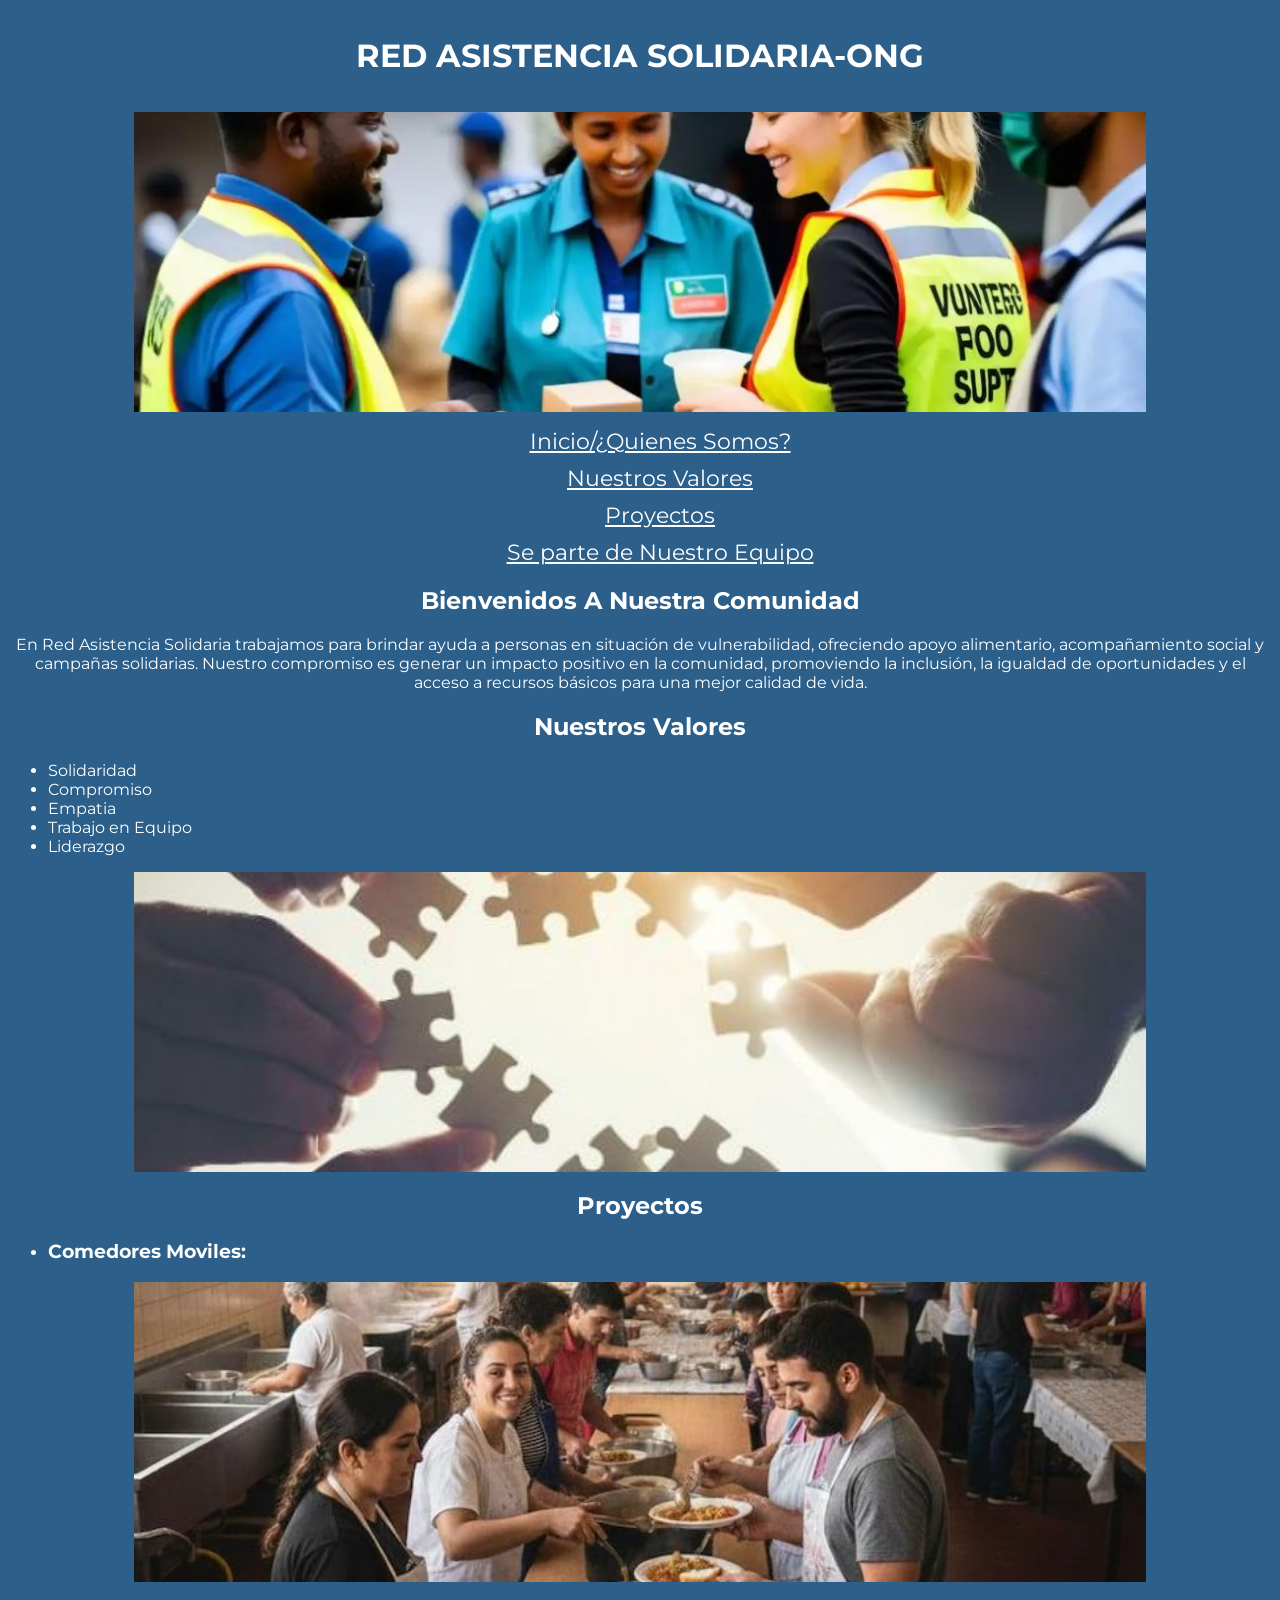
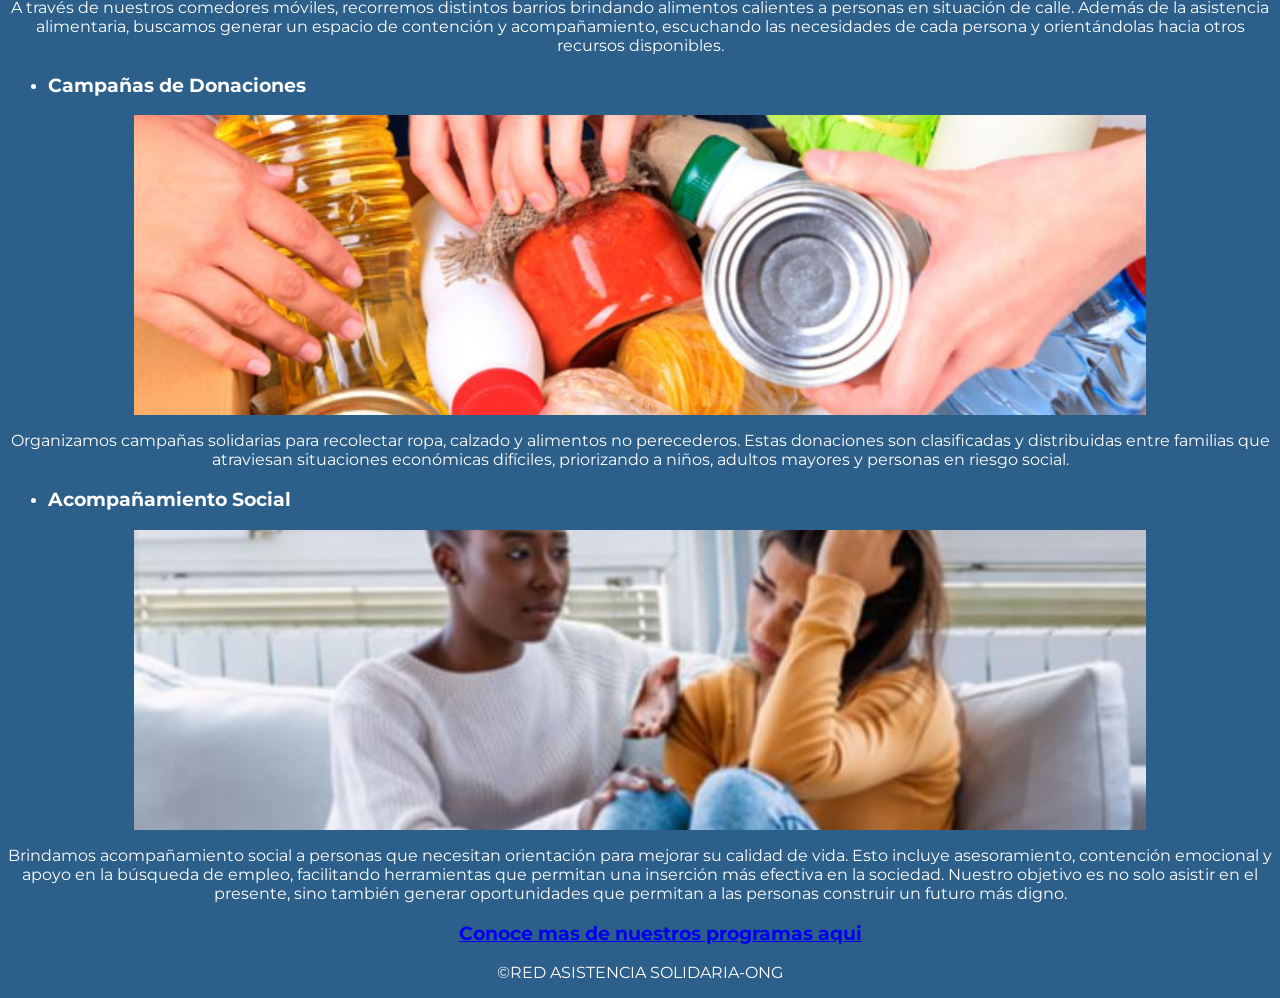
==== .html/index.html @ a5f6e466 "edit.css" ====
<!DOCTYPE html>
<html lang='en'>

<head>
    <meta charset='utf-8'>
    <meta name='viewport' content='width=device-width, initial-scale=1'>
    <title>ONG+</title>
    <link rel="stylesheet" href="../css/styles.css">
    <link rel="preconnect" href="https://fonts.googleapis.com">
<link rel="preconnect" href="https://fonts.gstatic.com" crossorigin>
<link href="https://fonts.googleapis.com/css2?family=Montserrat:ital,wght@0,100..900;1,100..900&display=swap" rel="stylesheet">
</head>

<body>
    <header>
    <h1>RED ASISTENCIA SOLIDARIA-ONG</h1>
        <img src="../imagenes/personas.jpg" alt="personas ayudando">
        <nav>
            <ul>
                <li><a href="#Inicio¿Quienes Somos?">Inicio/¿Quienes Somos?</a></li>
                <li><a href="#Nuestros Valores">Nuestros Valores</a></li>
                <li><a href="#Proyectos">Proyectos</a></li>
                <li><a href="Nosotros.html">Se parte de Nuestro Equipo</a></li>
            </ul>   
        </nav>
    </header>

<main>
    <section id="Inicio¿Quienes Somos?">
    <h2>Bienvenidos A Nuestra Comunidad</h2>
        <p>
            En Red Asistencia Solidaria trabajamos para brindar ayuda a personas en situación de vulnerabilidad, 
            ofreciendo apoyo alimentario, acompañamiento social y campañas solidarias. 
            Nuestro compromiso es generar un impacto positivo en la comunidad, promoviendo la inclusión,
            la igualdad de oportunidades y el acceso a recursos básicos para una mejor calidad de vida.
        </p>
    </section>

    <section id="Nuestros Valores">
    <h2>Nuestros Valores</h2>
        <ul>
            <li>Solidaridad</li>
            <li>Compromiso</li>
            <li>Empatia</li>
            <li>Trabajo en Equipo</li>
            <li>Liderazgo</li>
        </ul>
        <img src="../imagenes/imagen de valores.png" alt="valores de la ONG">
    </section>

    <section id="Proyectos">
        <h2>Proyectos</h2>
        <ul>
            <li>
                <h3>Comedores Moviles:</h3>
            </li>
        </ul>
            <img src="../imagenes/comedores.jpg" alt="comedores de la ONG">
                <p>
                    A través de nuestros comedores móviles, recorremos distintos barrios brindando alimentos
                    calientes a personas en situación de calle. Además de la asistencia alimentaria, buscamos generar
                    un espacio de contención y acompañamiento, escuchando las necesidades de cada persona y
                    orientándolas hacia otros recursos disponibles.
                </p>
        <ul>
            <li>
                <h3>Campañas de Donaciones</h3>
            </li>
        </ul>
            <img src="../imagenes/campañas de donaciones.jpg" alt="donaciones a la ONG">
                <p>
                    Organizamos campañas solidarias para recolectar ropa, calzado y alimentos no perecederos.
                    Estas donaciones son clasificadas y distribuidas entre familias que atraviesan situaciones
                    económicas difíciles, priorizando a niños, adultos mayores y personas en riesgo social.
                    
                </p>
        <ul>
            <li>
                <h3>Acompañamiento Social</h3>
            </li>
        </ul>
            <img src="../imagenes/acompañamiento social.jpg" alt="acompañamientos sociales de la ONG">
                <p>
                    Brindamos acompañamiento social a personas que necesitan orientación para mejorar su calidad
                    de vida. Esto incluye asesoramiento, contención emocional y apoyo en la búsqueda de empleo,
                    facilitando herramientas que permitan una inserción más efectiva en la sociedad.
                    Nuestro objetivo es no solo asistir en el presente, sino también generar oportunidades
                    que permitan a las personas construir un futuro más digno.
                </p>

            <h3>
                <ul>
                    <li><a href="Programas.html">Conoce mas de nuestros programas aqui</a></li>
                </ul>
            </h3>
    </section>

<footer>
    <p>&copy;RED ASISTENCIA SOLIDARIA-ONG</p>
</footer>


    
    



</main>
</body>
</html>
---- css/styles.css ----
body{
    background-color: #2C5F8A;
    font-family: montserrat;
}
h1{
    background-color: #2C5F8A;
    color: white;
    text-align: center;
    padding: 15px;
}

img{
    width: 80%;
    height: 300px;
    object-fit: cover;

    display: block;
    margin: auto;
}

nav{
    text-align: center;  
    list-style: none;

}
nav  :hover{
    color: #FFD700;
}


nav li{
    margin: 10px;  
    list-style: none;
}

nav a{
    color: white;
    font-size: 22px;
}

main h2 {
    text-align: center;
    color: white;
}

p{
    text-align: center;
    color: white;  
}

section ul {
    color: white;
} 

h3{
    color: white;
}

section h3 ul{
text-align: center;
color:white;
list-style: none;
}

section h3 ul :hover{
    color: #FFD700;
}
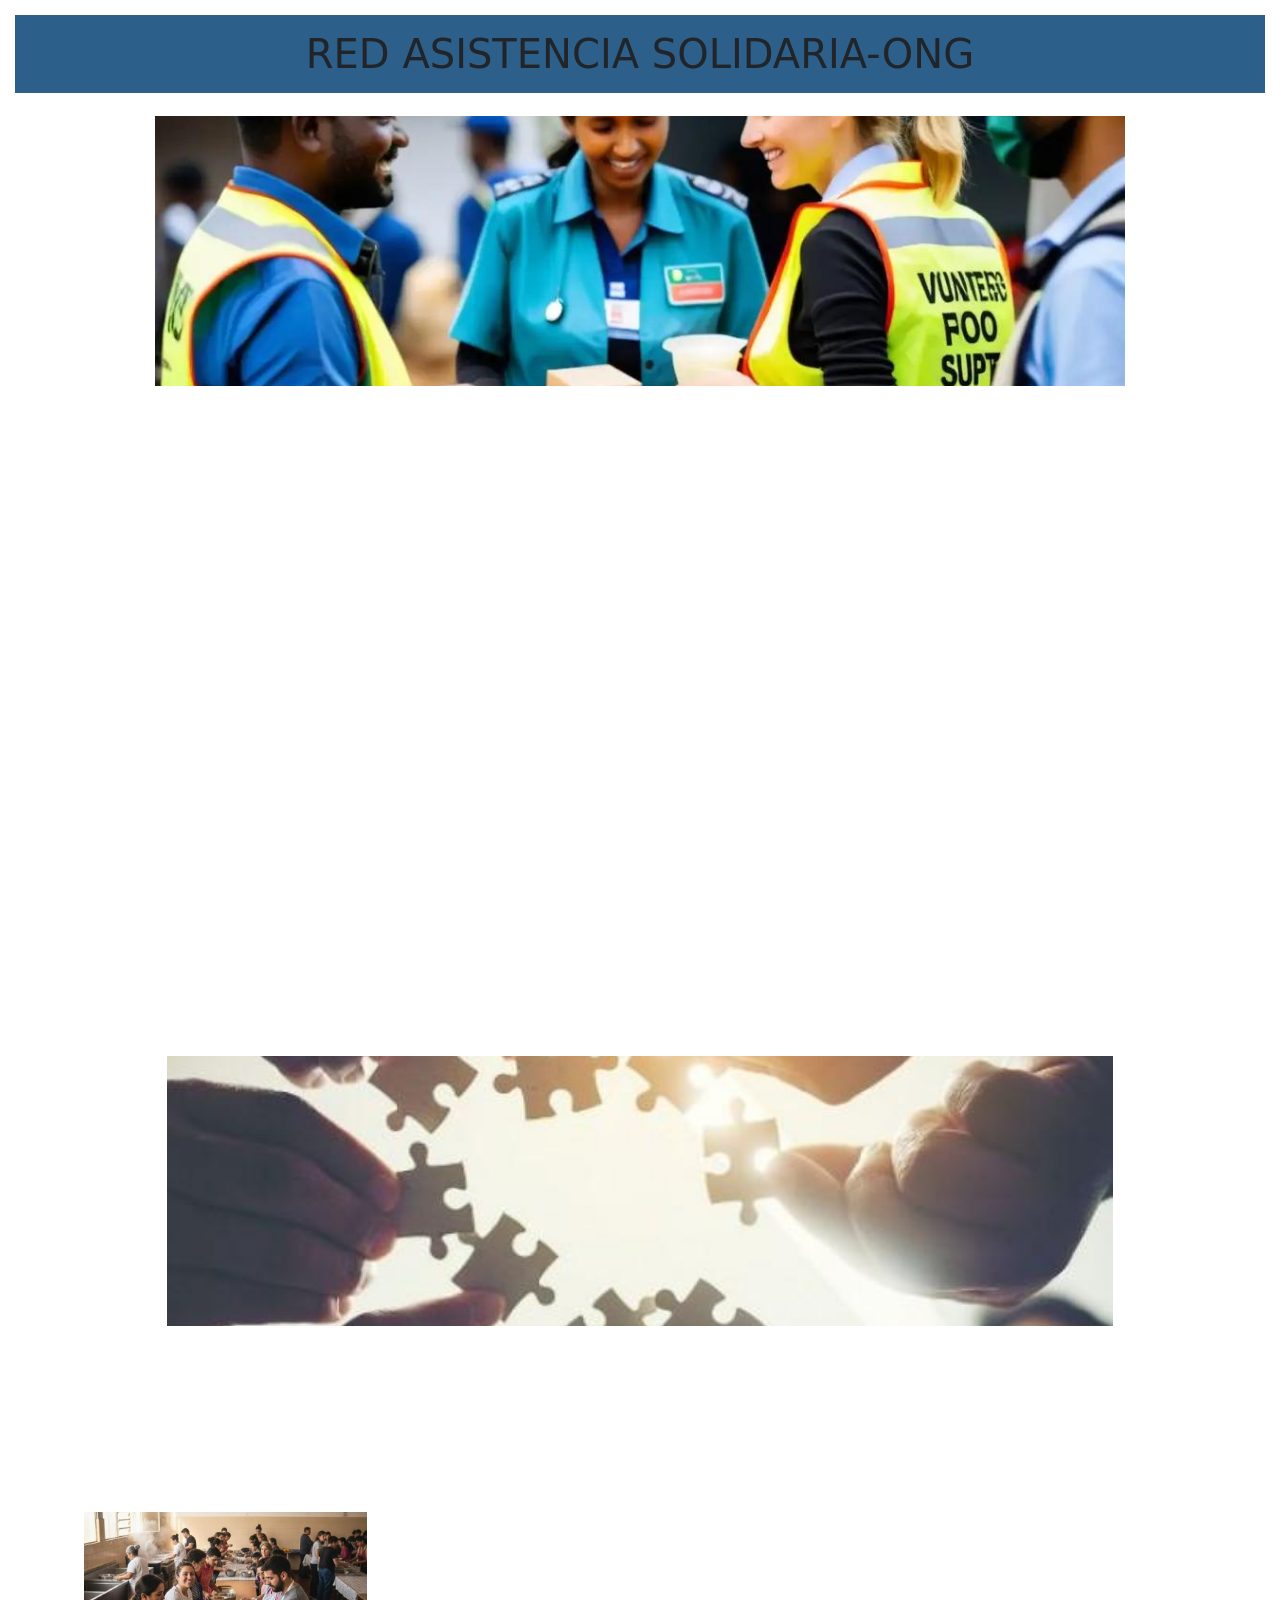
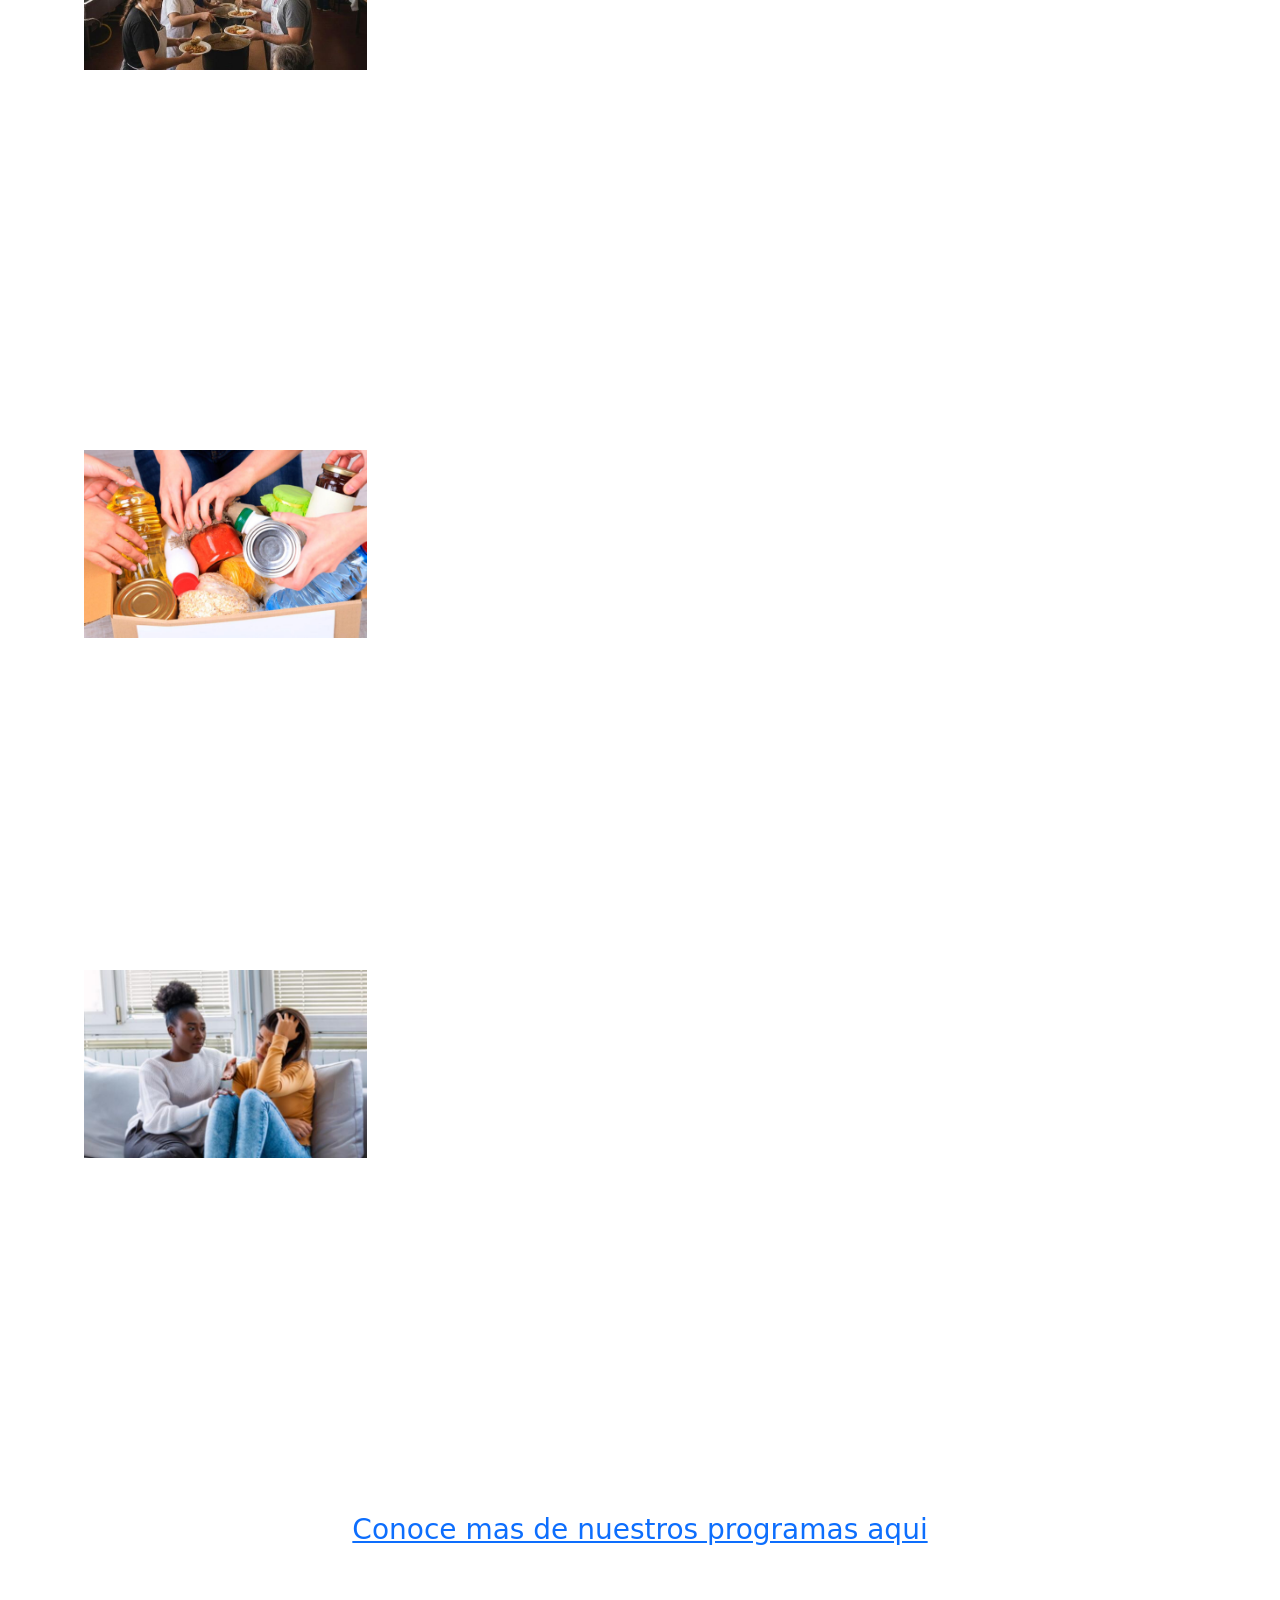
==== commit 89804852: "edit con bootstrap" ====
--- a/.html/index.html
+++ b/.html/index.html
@@ -9,6 +9,7 @@
     <link rel="preconnect" href="https://fonts.googleapis.com">
 <link rel="preconnect" href="https://fonts.gstatic.com" crossorigin>
 <link href="https://fonts.googleapis.com/css2?family=Montserrat:ital,wght@0,100..900;1,100..900&display=swap" rel="stylesheet">
+<link href="https://cdn.jsdelivr.net/npm/bootstrap@5.3.7/dist/css/bootstrap.min.css" rel="stylesheet">
 </head>
 
 <body>
@@ -55,31 +56,37 @@
                 <h3>Comedores Moviles:</h3>
             </li>
         </ul>
-            <img src="../imagenes/comedores.jpg" alt="comedores de la ONG">
+        <div class="row">
+        <div class="col-md-4">
+            <img src="../imagenes/comedores.jpg" class="img-fluid" alt="comedores de la ONG">
                 <p>
                     A través de nuestros comedores móviles, recorremos distintos barrios brindando alimentos
                     calientes a personas en situación de calle. Además de la asistencia alimentaria, buscamos generar
                     un espacio de contención y acompañamiento, escuchando las necesidades de cada persona y
                     orientándolas hacia otros recursos disponibles.
                 </p>
+        </div>        
         <ul>
             <li>
                 <h3>Campañas de Donaciones</h3>
             </li>
         </ul>
-            <img src="../imagenes/campañas de donaciones.jpg" alt="donaciones a la ONG">
+            <div class="col-md-4">
+            <img src="../imagenes/campañas de donaciones.jpg" class="img-fluid" alt="donaciones a la ONG">
                 <p>
                     Organizamos campañas solidarias para recolectar ropa, calzado y alimentos no perecederos.
                     Estas donaciones son clasificadas y distribuidas entre familias que atraviesan situaciones
                     económicas difíciles, priorizando a niños, adultos mayores y personas en riesgo social.
                     
                 </p>
+        </div>        
         <ul>
             <li>
                 <h3>Acompañamiento Social</h3>
             </li>
         </ul>
-            <img src="../imagenes/acompañamiento social.jpg" alt="acompañamientos sociales de la ONG">
+        <div class="col-md-4">
+            <img src="../imagenes/acompañamiento social.jpg" class="img-fluid" alt="acompañamientos sociales de la ONG">
                 <p>
                     Brindamos acompañamiento social a personas que necesitan orientación para mejorar su calidad
                     de vida. Esto incluye asesoramiento, contención emocional y apoyo en la búsqueda de empleo,
@@ -87,6 +94,7 @@
                     Nuestro objetivo es no solo asistir en el presente, sino también generar oportunidades
                     que permitan a las personas construir un futuro más digno.
                 </p>
+        </div>        
 
             <h3>
                 <ul>
--- a/css/styles.css
+++ b/css/styles.css
@@ -1,6 +1,7 @@
 body{
     background-color: #2C5F8A;
     font-family: montserrat;
+    padding: 15px;
 }
 h1{
     background-color: #2C5F8A;
@@ -16,36 +17,43 @@
 
     display: block;
     margin: auto;
+    padding: 15px;
 }
 
 nav{
     text-align: center;  
     list-style: none;
+    padding: 15px;
 
 }
 nav  :hover{
     color: #FFD700;
+    
 }
 
 
 nav li{
     margin: 10px;  
     list-style: none;
+    
 }
 
 nav a{
     color: white;
     font-size: 22px;
+    
 }
 
 main h2 {
     text-align: center;
     color: white;
+    padding: 15px;
 }
 
 p{
     text-align: center;
     color: white;  
+    padding: 15px;
 }
 
 section ul {
@@ -54,14 +62,35 @@
 
 h3{
     color: white;
+    padding: 15px;
 }
 
 section h3 ul{
 text-align: center;
 color:white;
 list-style: none;
+padding: 15px;
 }
 
 section h3 ul :hover{
     color: #FFD700;
+    padding: 15px;
 }
+
+form{
+    text-align: center;
+    padding: 15px;
+}
+
+a{
+    color: white;
+     padding: 15px;
+    
+}
+
+main {
+    text-align: center;
+    padding: 15px;
+    
+}
+
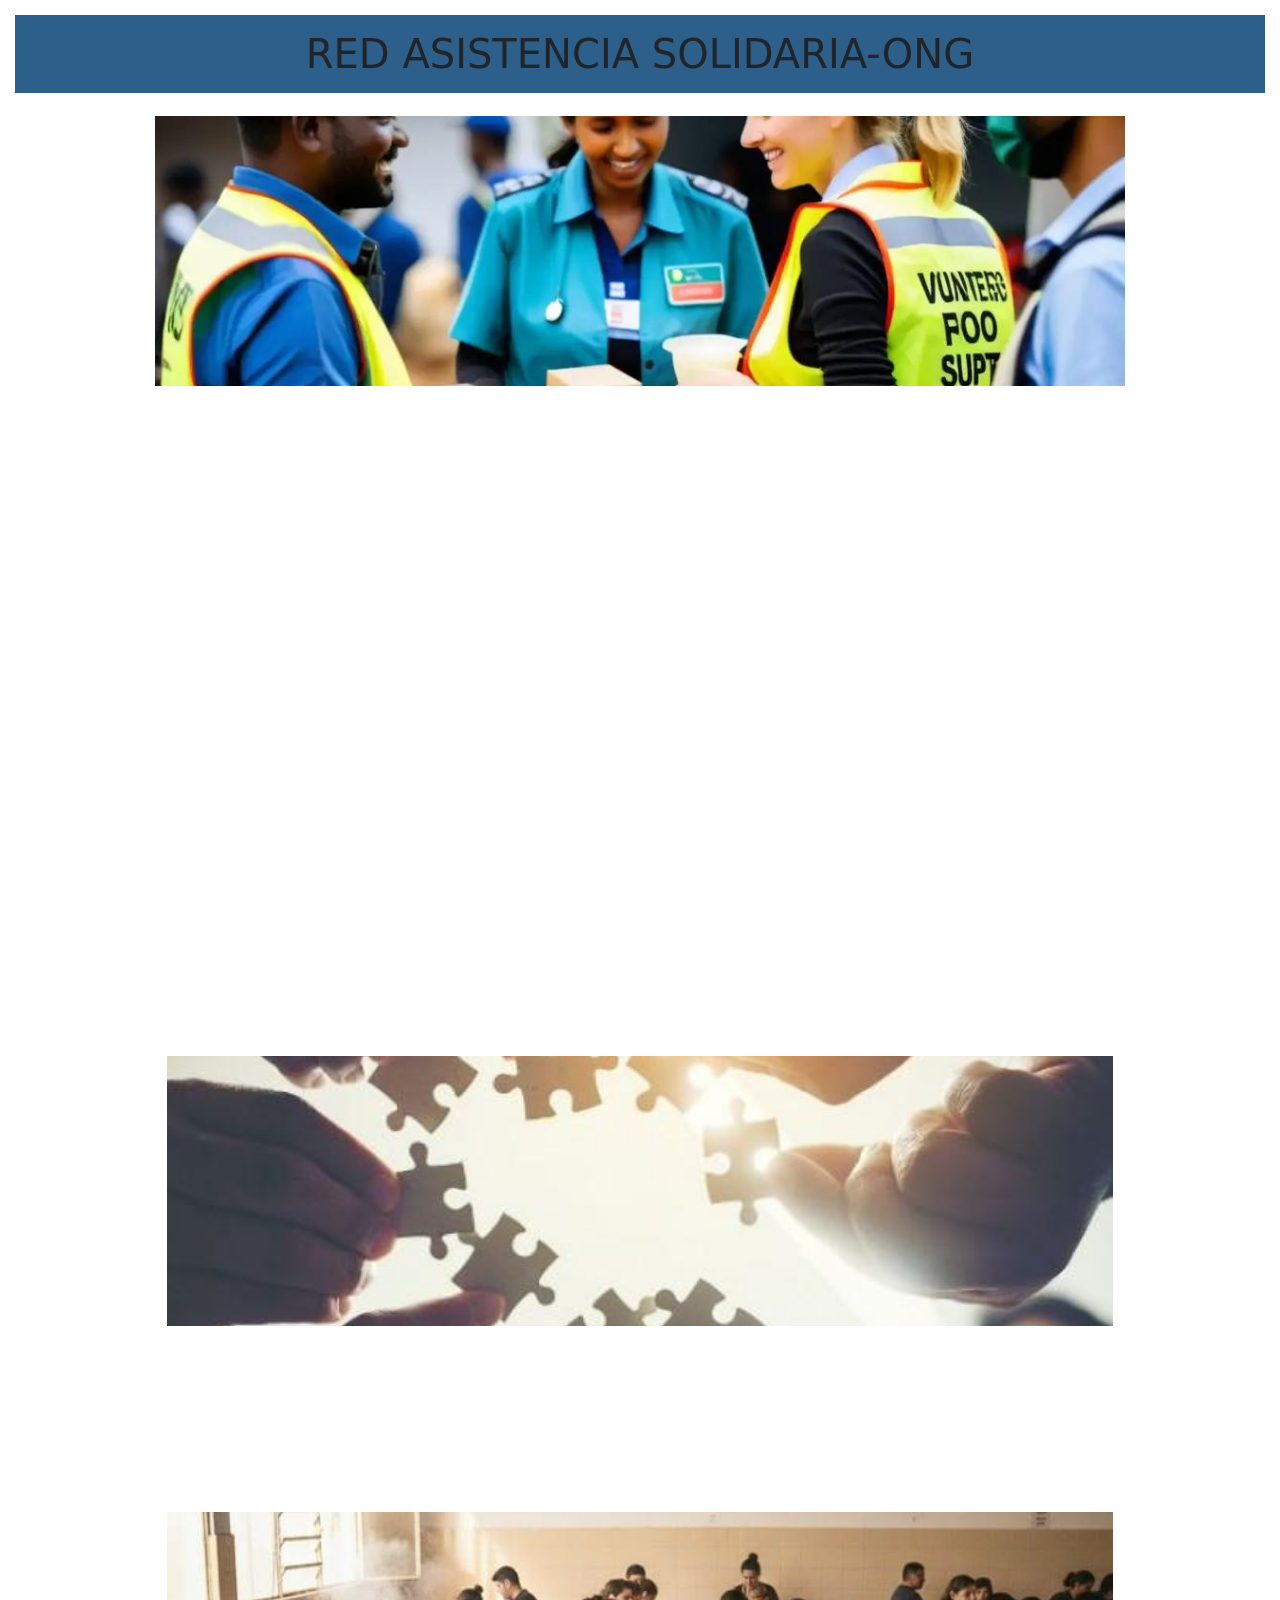
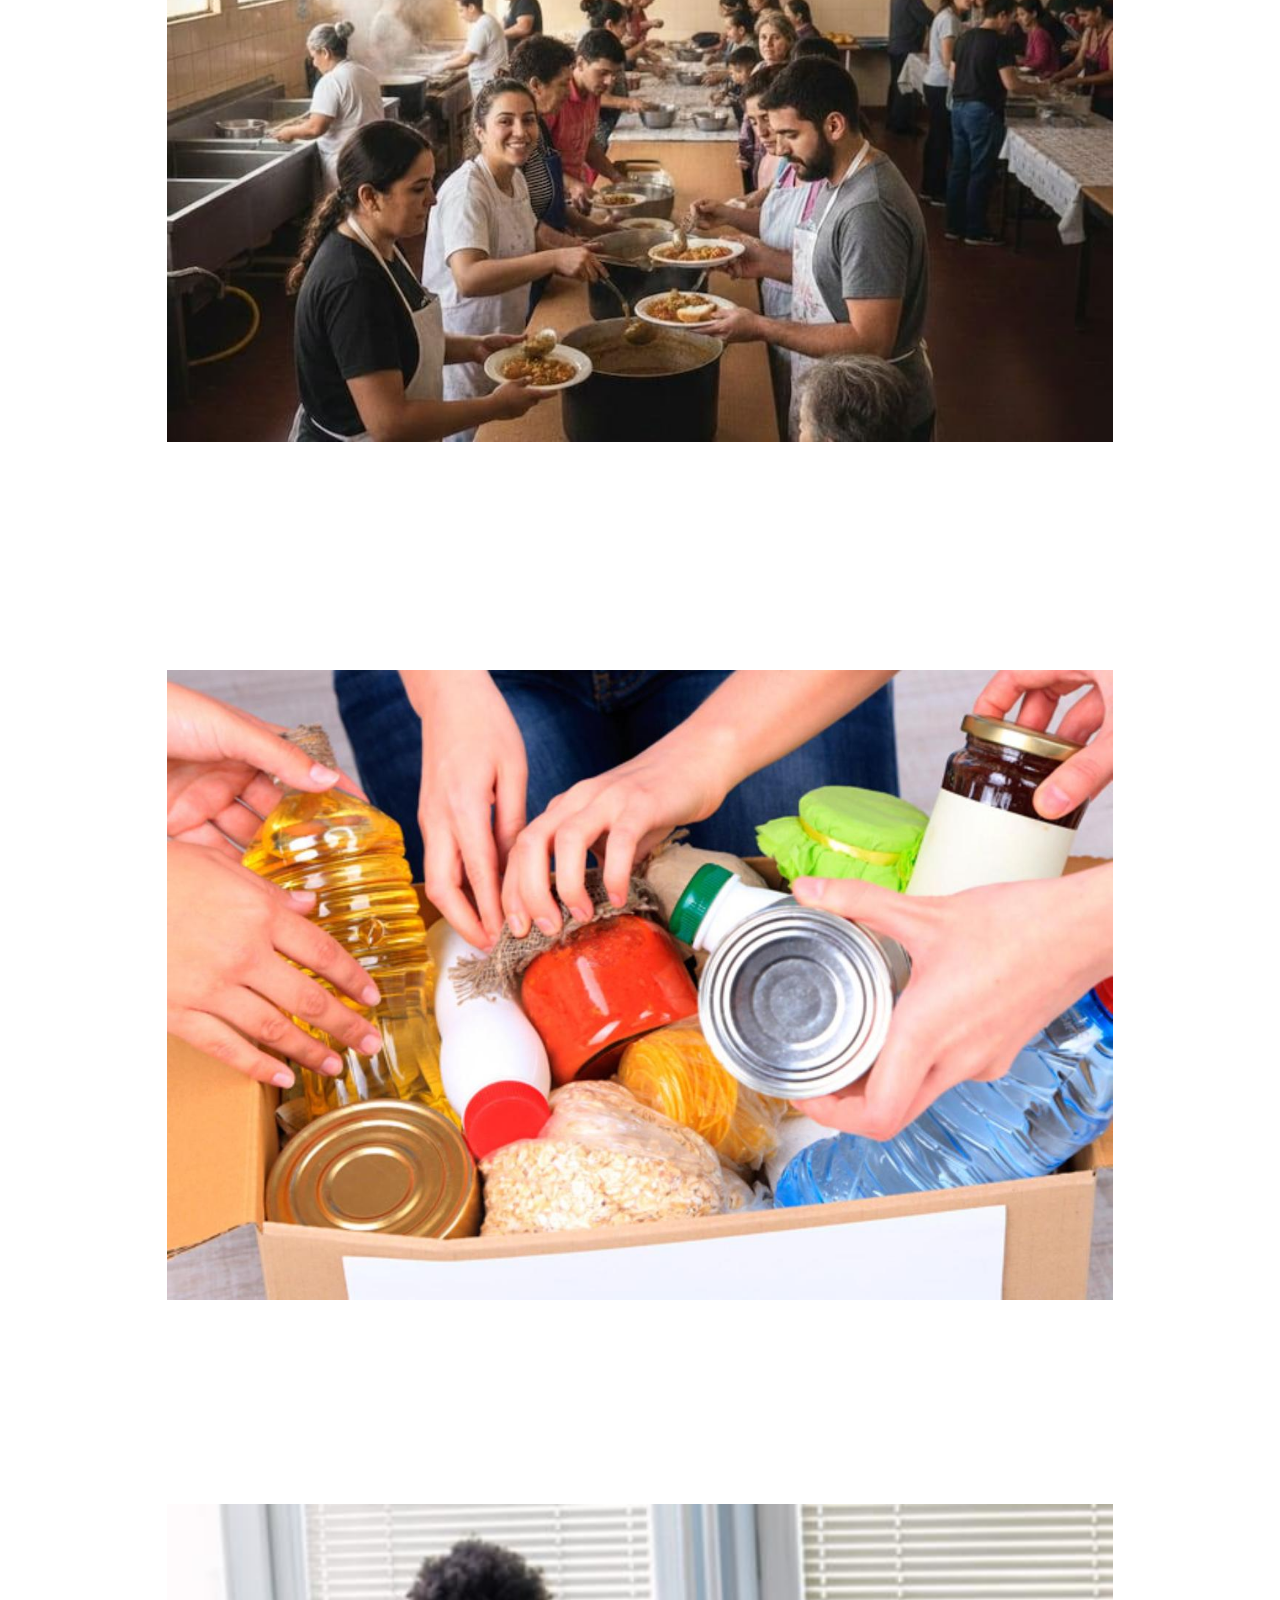
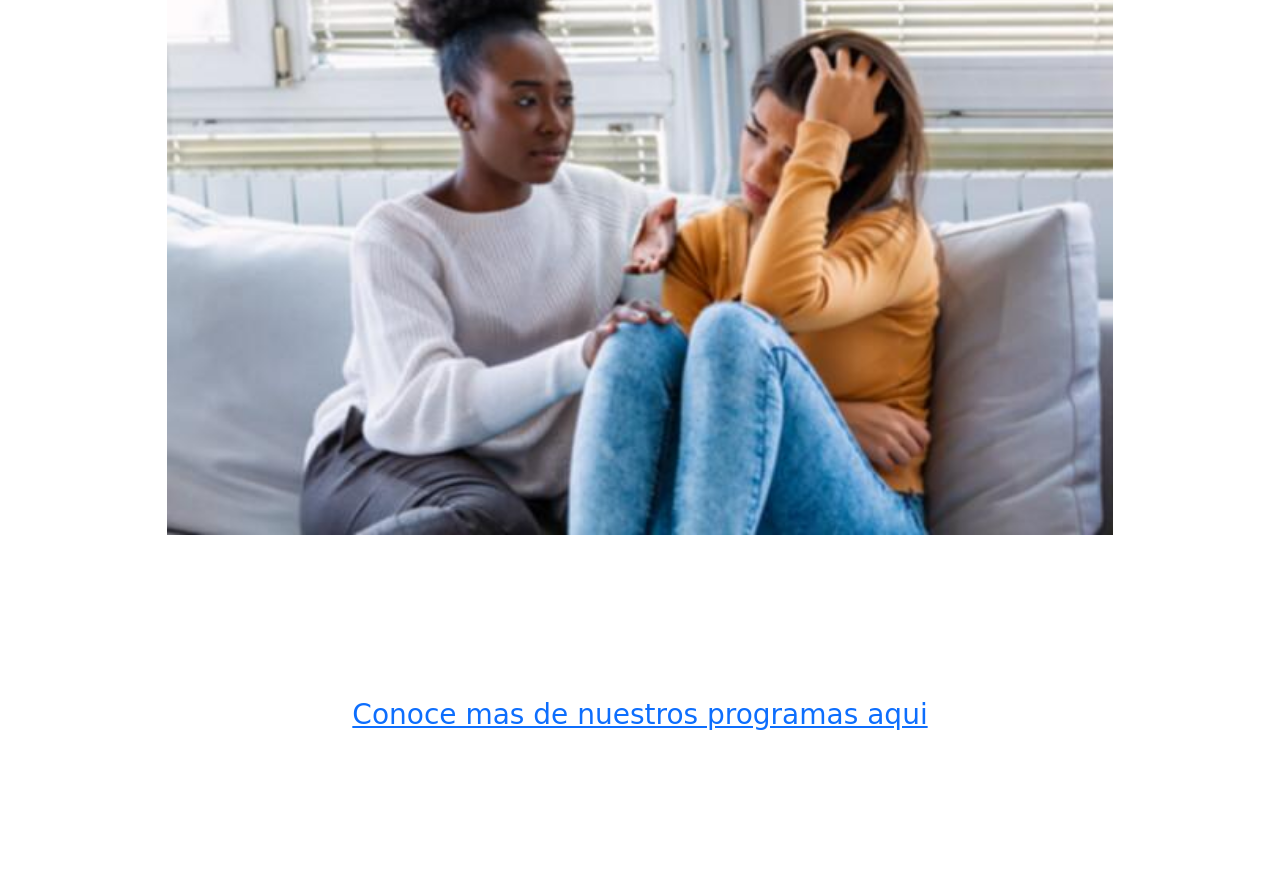
==== commit d50e577e: "saque funciones de bot." ====
--- a/.html/index.html
+++ b/.html/index.html
@@ -56,8 +56,7 @@
                 <h3>Comedores Moviles:</h3>
             </li>
         </ul>
-        <div class="row">
-        <div class="col-md-4">
+       
             <img src="../imagenes/comedores.jpg" class="img-fluid" alt="comedores de la ONG">
                 <p>
                     A través de nuestros comedores móviles, recorremos distintos barrios brindando alimentos
@@ -65,13 +64,13 @@
                     un espacio de contención y acompañamiento, escuchando las necesidades de cada persona y
                     orientándolas hacia otros recursos disponibles.
                 </p>
-        </div>        
+                
         <ul>
             <li>
                 <h3>Campañas de Donaciones</h3>
             </li>
         </ul>
-            <div class="col-md-4">
+        
             <img src="../imagenes/campañas de donaciones.jpg" class="img-fluid" alt="donaciones a la ONG">
                 <p>
                     Organizamos campañas solidarias para recolectar ropa, calzado y alimentos no perecederos.
@@ -79,13 +78,13 @@
                     económicas difíciles, priorizando a niños, adultos mayores y personas en riesgo social.
                     
                 </p>
-        </div>        
+              
         <ul>
             <li>
                 <h3>Acompañamiento Social</h3>
             </li>
         </ul>
-        <div class="col-md-4">
+        
             <img src="../imagenes/acompañamiento social.jpg" class="img-fluid" alt="acompañamientos sociales de la ONG">
                 <p>
                     Brindamos acompañamiento social a personas que necesitan orientación para mejorar su calidad
@@ -94,7 +93,7 @@
                     Nuestro objetivo es no solo asistir en el presente, sino también generar oportunidades
                     que permitan a las personas construir un futuro más digno.
                 </p>
-        </div>        
+              
 
             <h3>
                 <ul>
@@ -108,7 +107,7 @@
 </footer>
 
 
-    
+<script src="../js/script.js"></script>
     
 
 
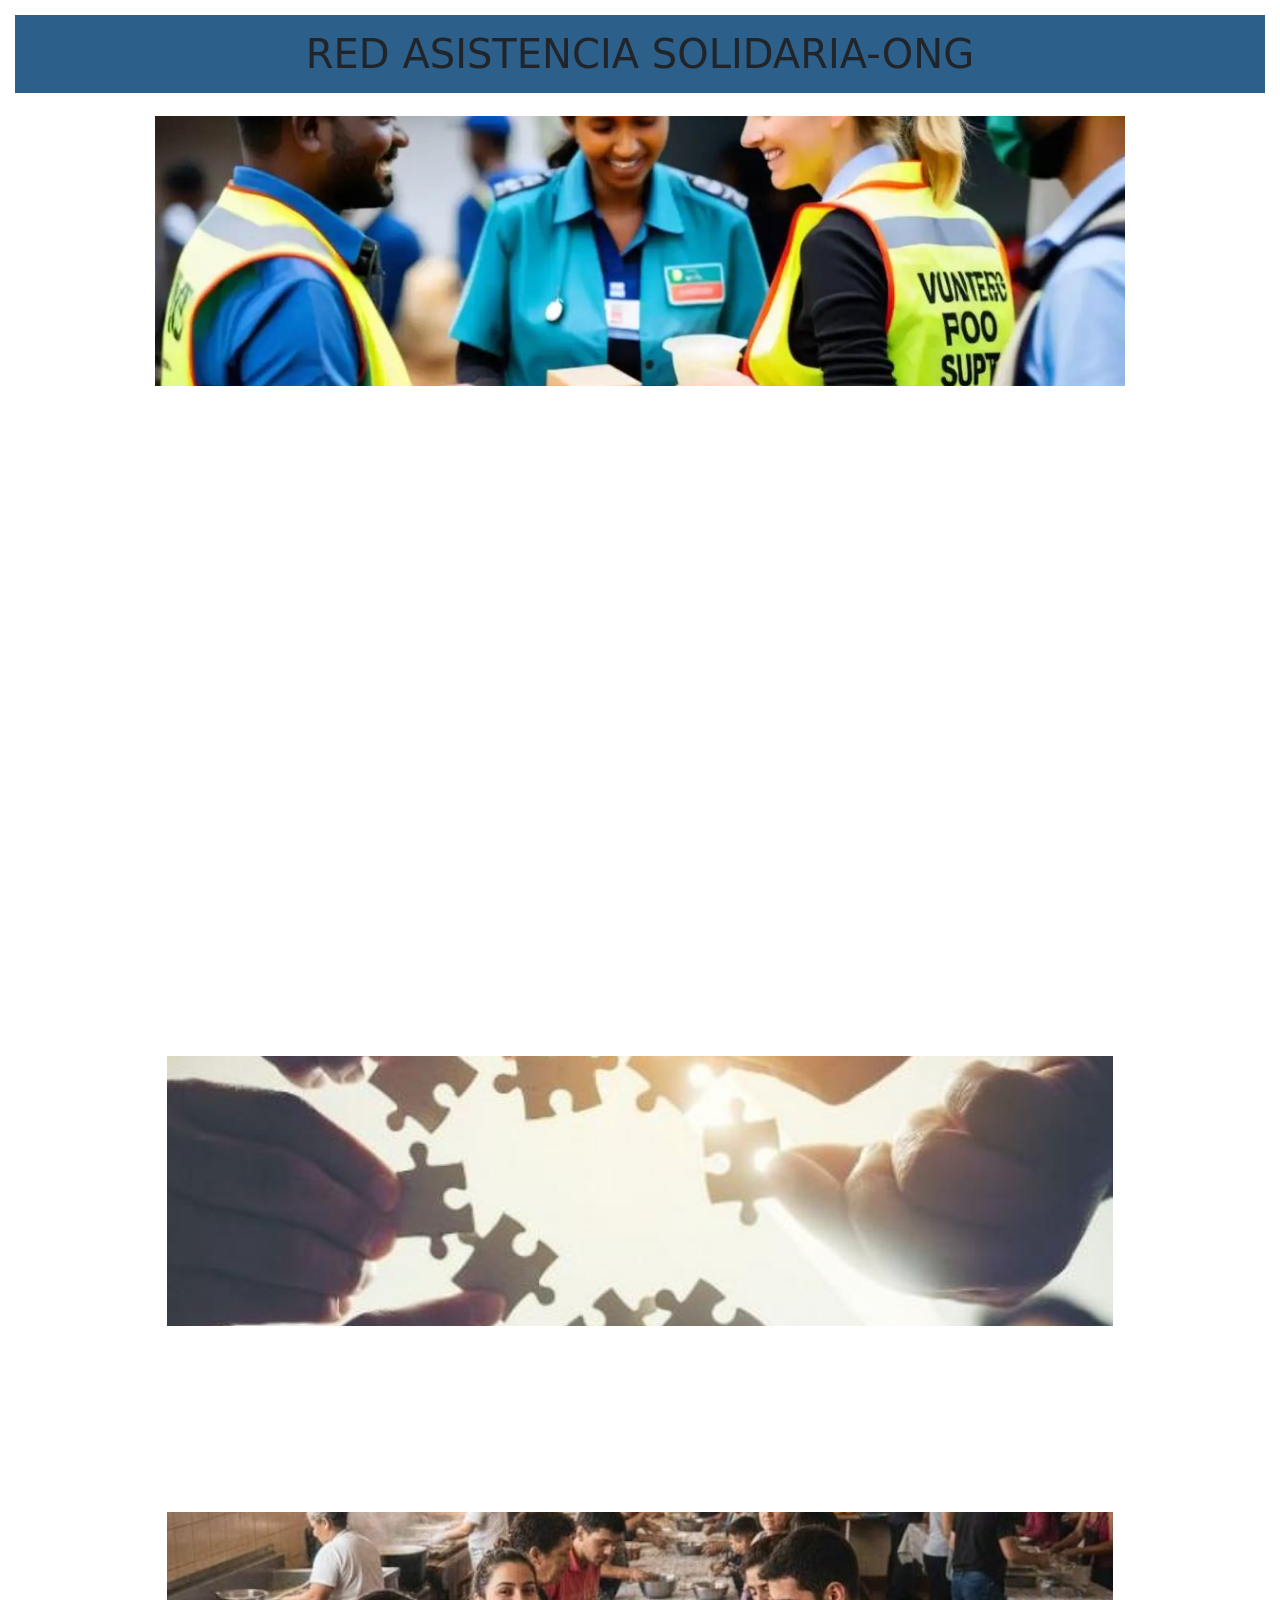
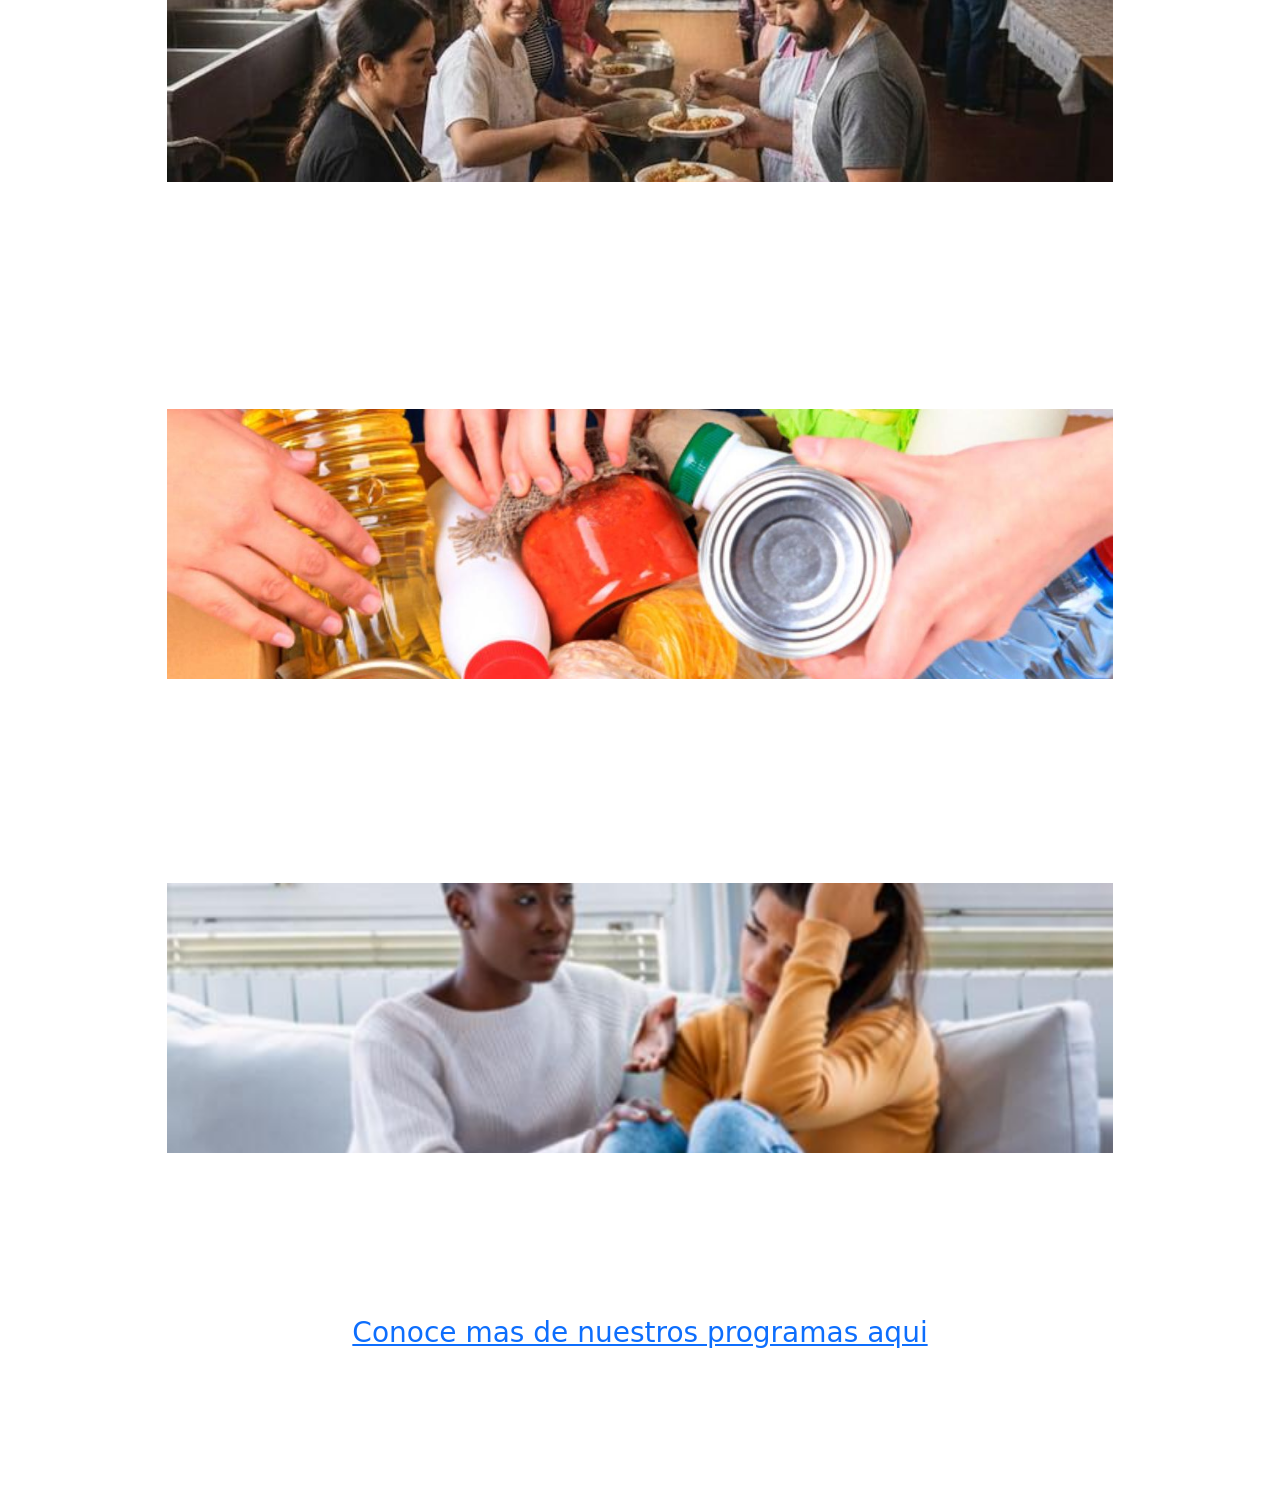
==== commit e15f595c: "edit bots." ====
--- a/.html/index.html
+++ b/.html/index.html
@@ -57,7 +57,7 @@
             </li>
         </ul>
        
-            <img src="../imagenes/comedores.jpg" class="img-fluid" alt="comedores de la ONG">
+            <img src="../imagenes/comedores.jpg"  alt="comedores de la ONG">
                 <p>
                     A través de nuestros comedores móviles, recorremos distintos barrios brindando alimentos
                     calientes a personas en situación de calle. Además de la asistencia alimentaria, buscamos generar
@@ -71,7 +71,7 @@
             </li>
         </ul>
         
-            <img src="../imagenes/campañas de donaciones.jpg" class="img-fluid" alt="donaciones a la ONG">
+            <img src="../imagenes/campañas de donaciones.jpg"  alt="donaciones a la ONG">
                 <p>
                     Organizamos campañas solidarias para recolectar ropa, calzado y alimentos no perecederos.
                     Estas donaciones son clasificadas y distribuidas entre familias que atraviesan situaciones
@@ -85,7 +85,7 @@
             </li>
         </ul>
         
-            <img src="../imagenes/acompañamiento social.jpg" class="img-fluid" alt="acompañamientos sociales de la ONG">
+            <img src="../imagenes/acompañamiento social.jpg"  alt="acompañamientos sociales de la ONG">
                 <p>
                     Brindamos acompañamiento social a personas que necesitan orientación para mejorar su calidad
                     de vida. Esto incluye asesoramiento, contención emocional y apoyo en la búsqueda de empleo,
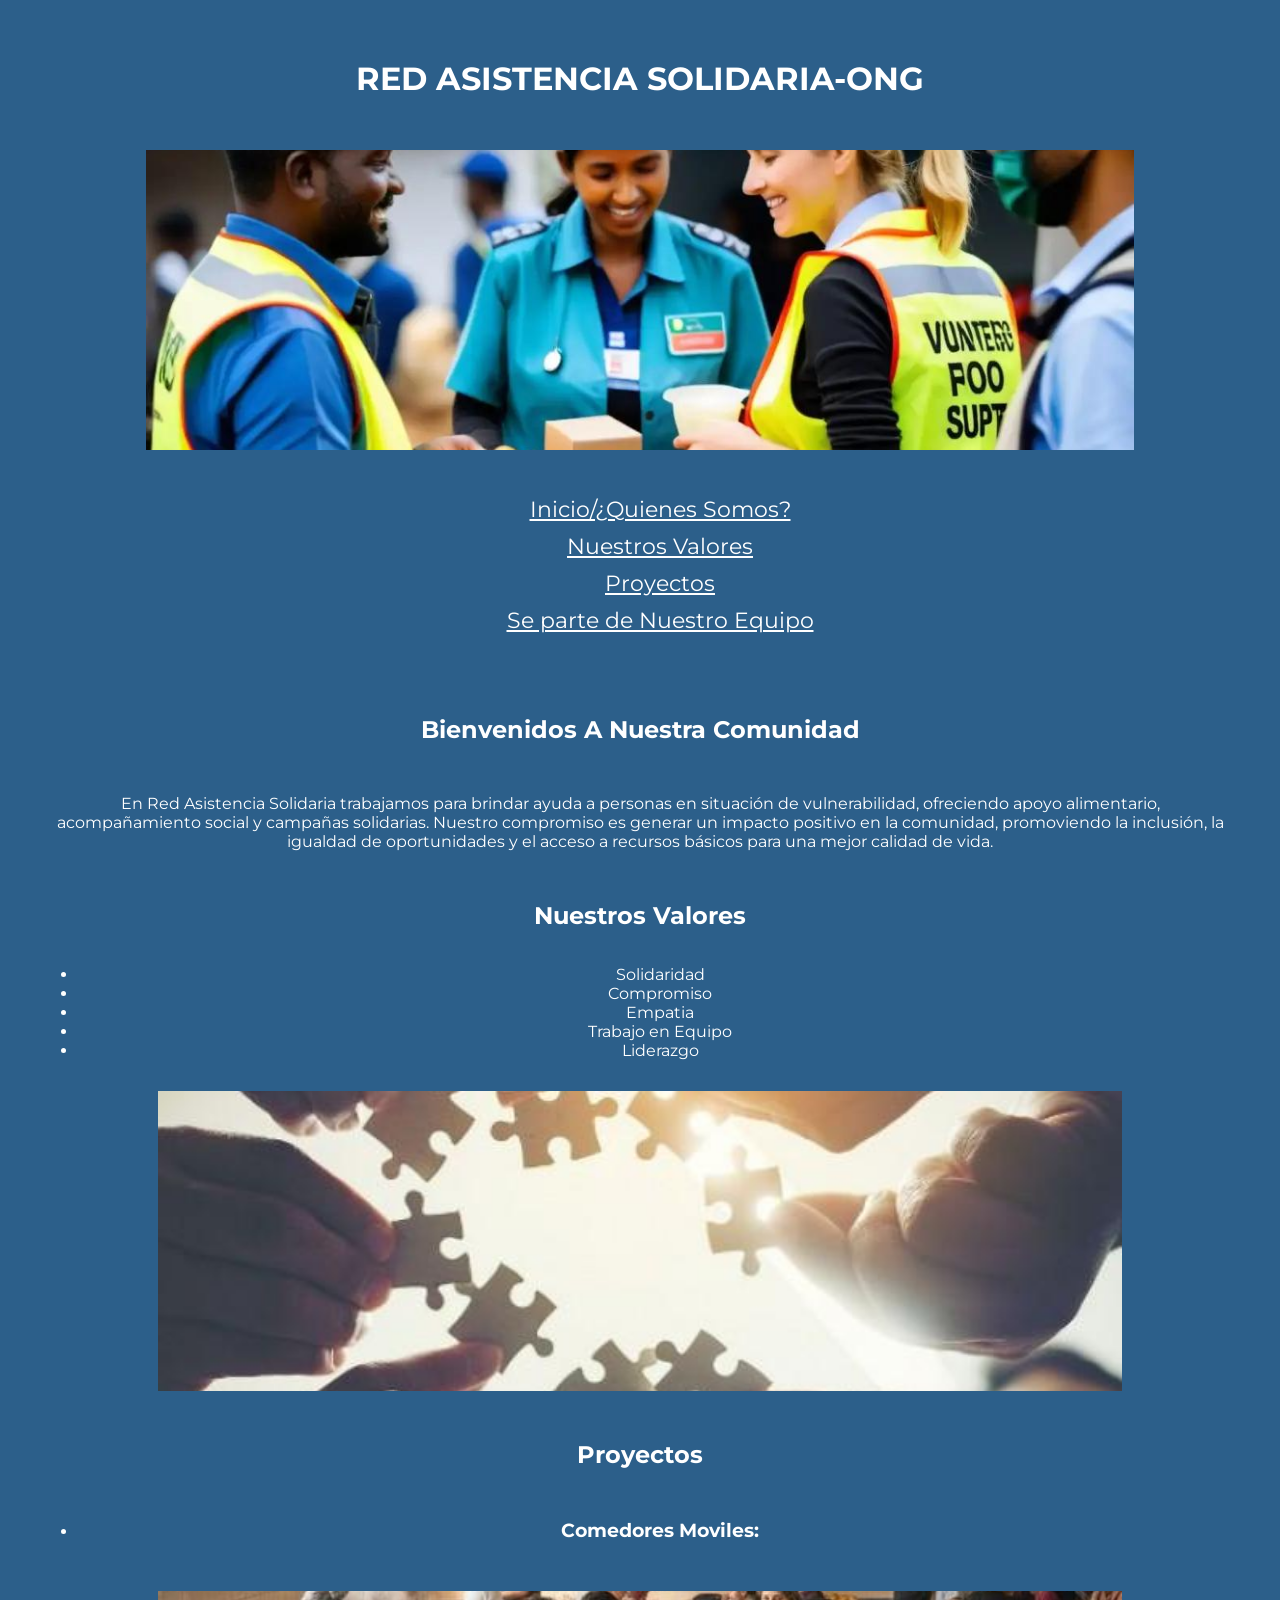
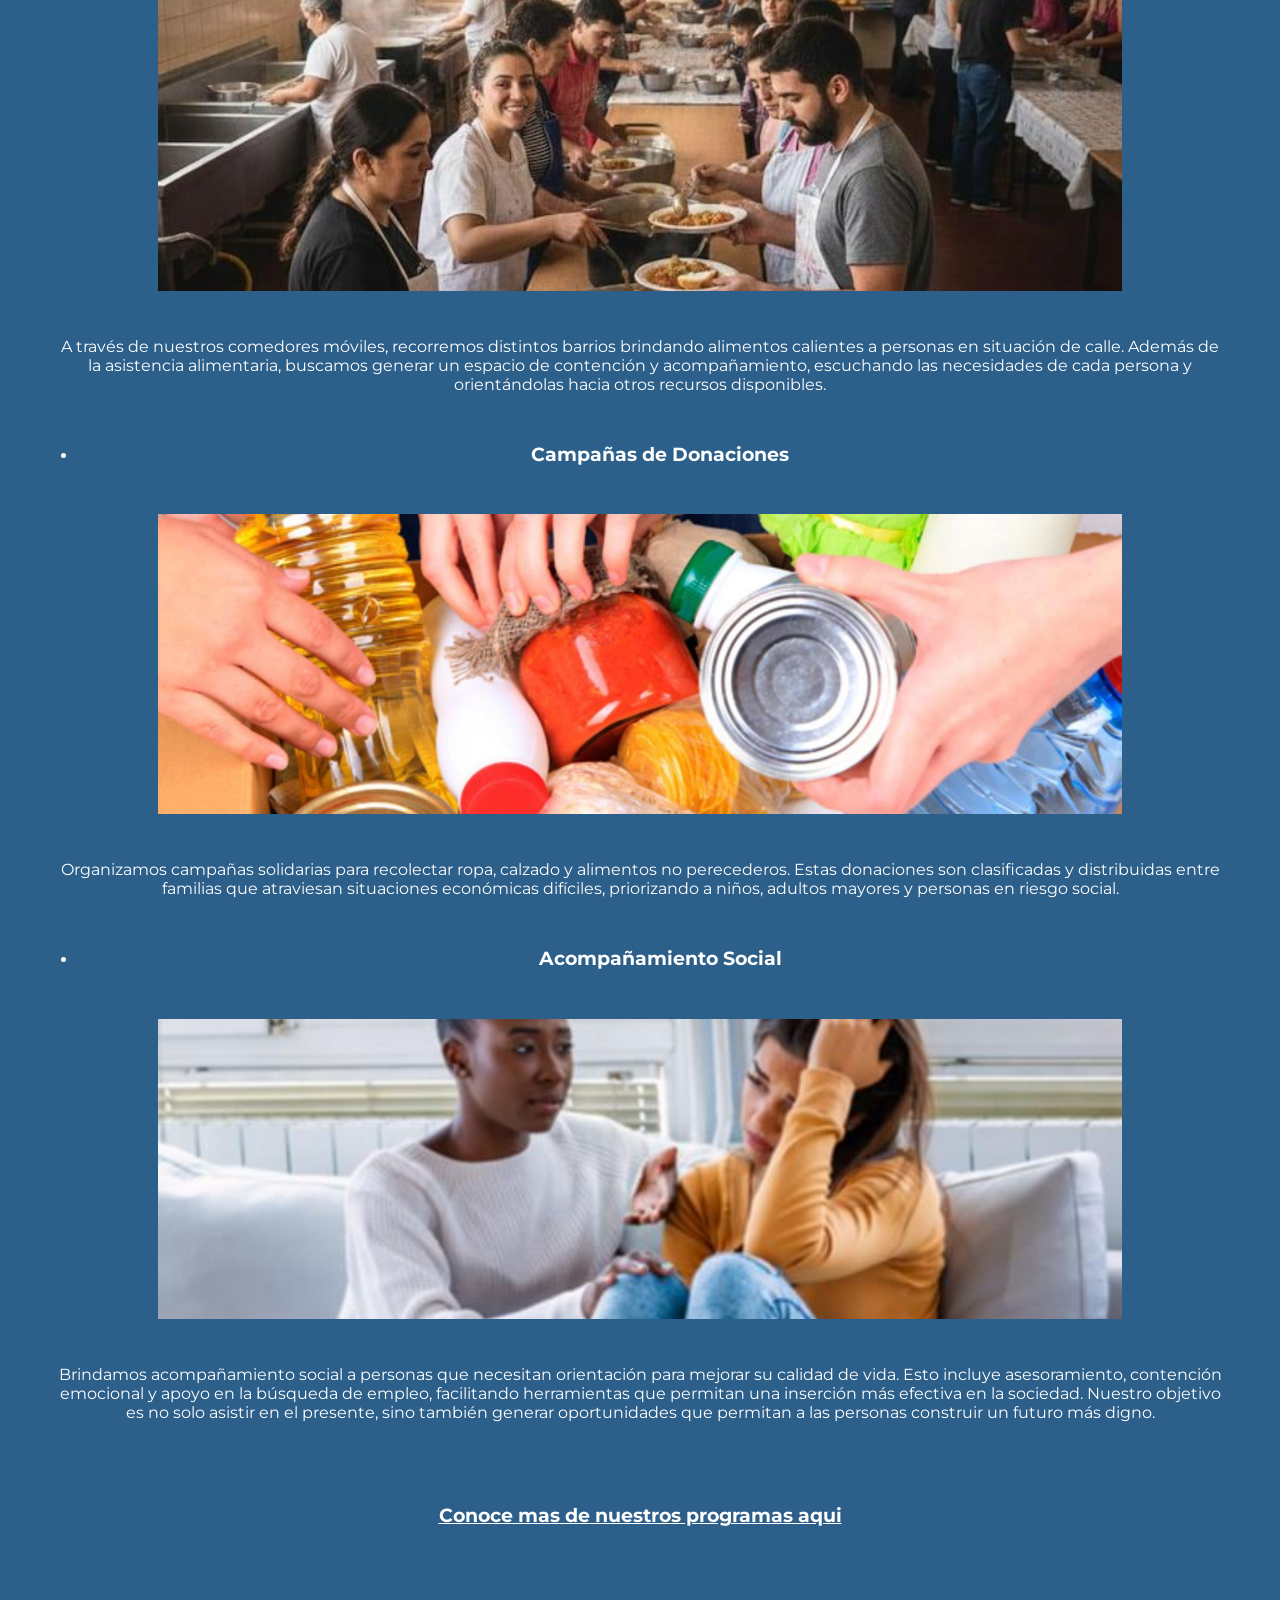
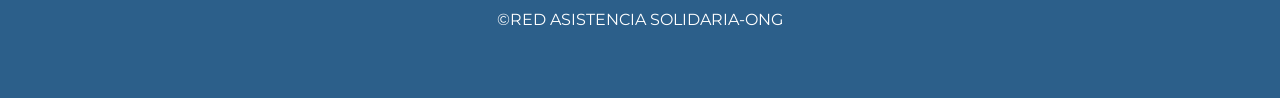
==== commit 65699b3b: "edit js" ====
--- a/.html/index.html
+++ b/.html/index.html
@@ -9,7 +9,7 @@
     <link rel="preconnect" href="https://fonts.googleapis.com">
 <link rel="preconnect" href="https://fonts.gstatic.com" crossorigin>
 <link href="https://fonts.googleapis.com/css2?family=Montserrat:ital,wght@0,100..900;1,100..900&display=swap" rel="stylesheet">
-<link href="https://cdn.jsdelivr.net/npm/bootstrap@5.3.7/dist/css/bootstrap.min.css" rel="stylesheet">
+
 </head>
 
 <body>
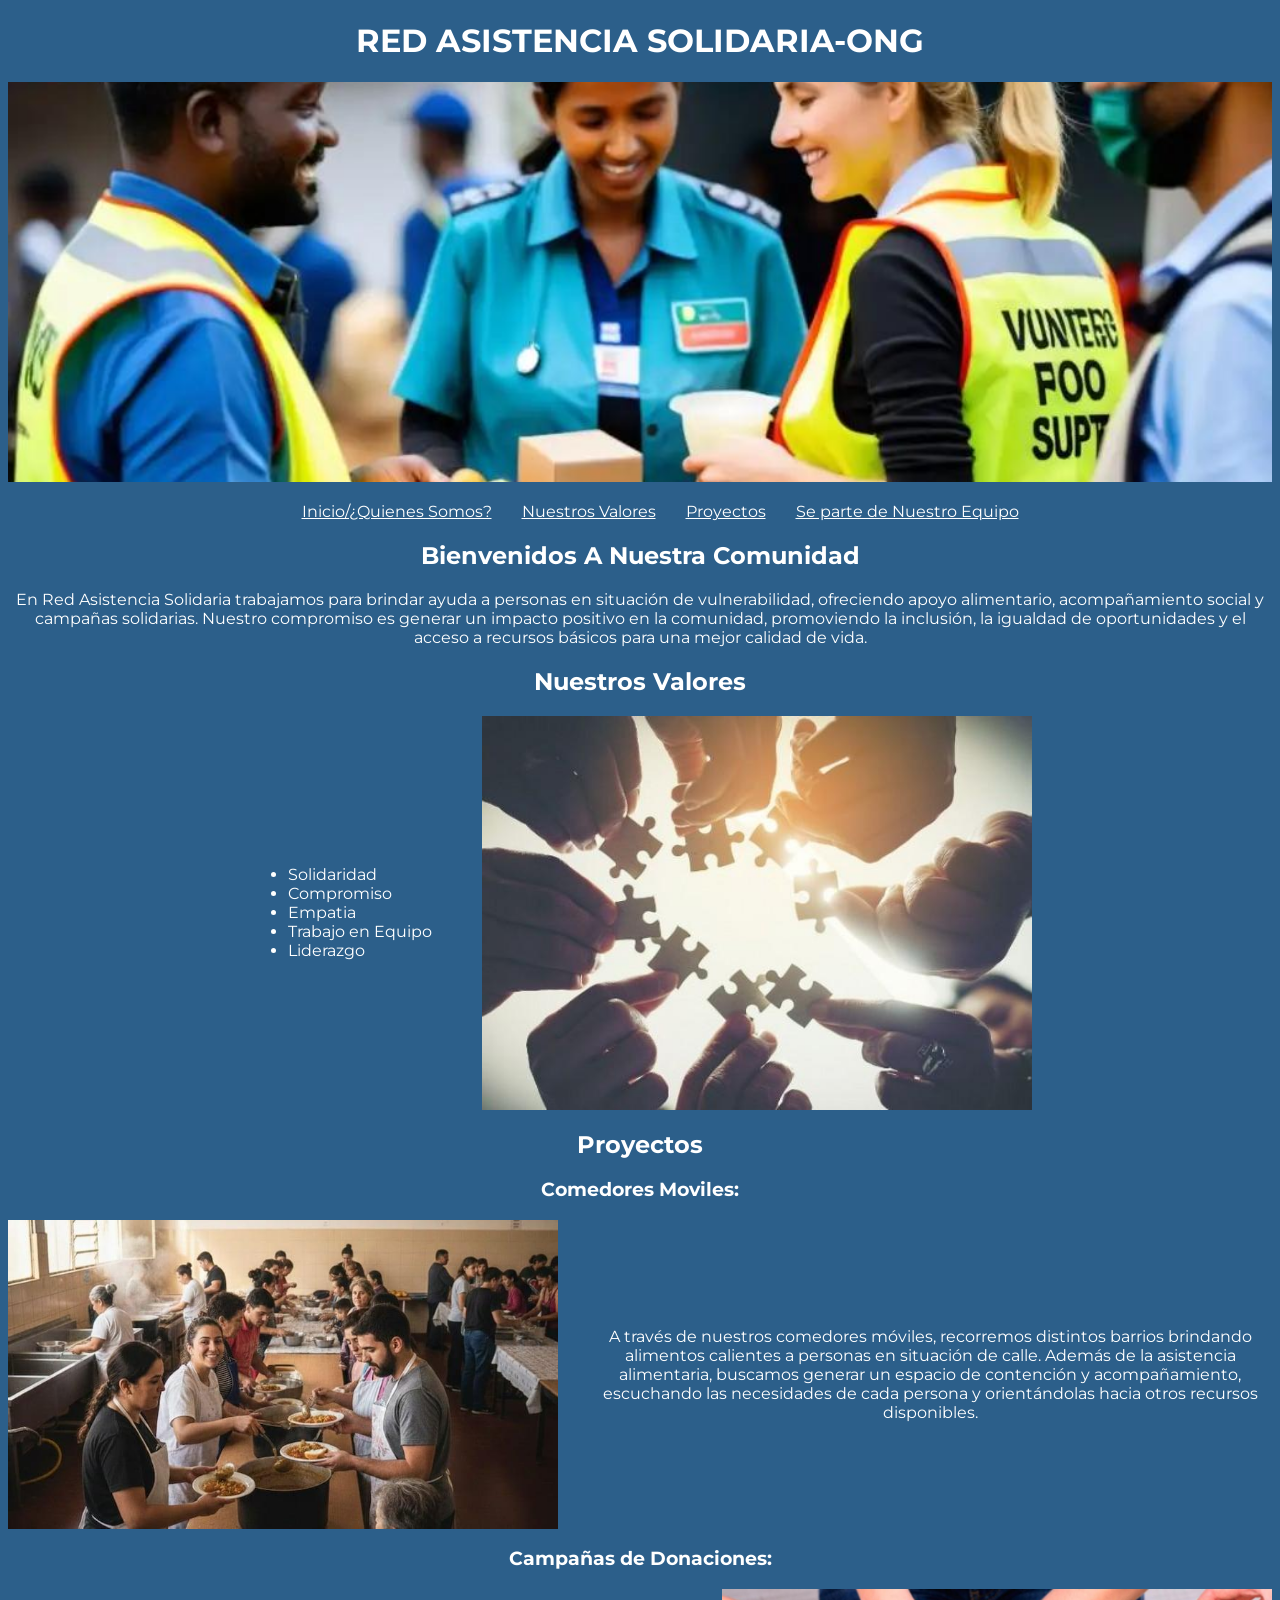
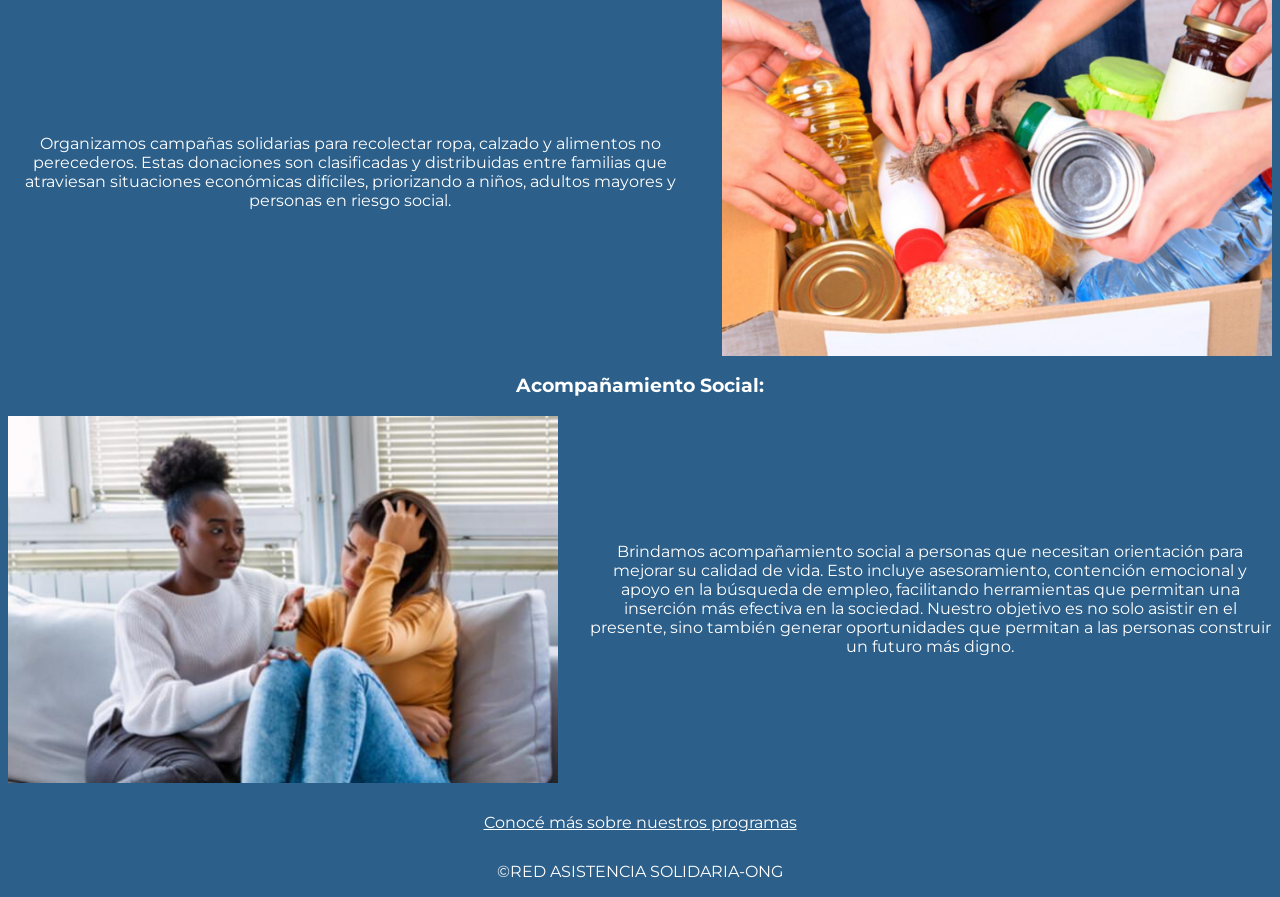
==== commit c95b6652: "edit html y css" ====
--- a/.html/index.html
+++ b/.html/index.html
@@ -1,5 +1,5 @@
 <!DOCTYPE html>
-<html lang='en'>
+<html lang='es'>
 
 <head>
     <meta charset='utf-8'>
@@ -9,13 +9,12 @@
     <link rel="preconnect" href="https://fonts.googleapis.com">
 <link rel="preconnect" href="https://fonts.gstatic.com" crossorigin>
 <link href="https://fonts.googleapis.com/css2?family=Montserrat:ital,wght@0,100..900;1,100..900&display=swap" rel="stylesheet">
-
 </head>
 
 <body>
     <header>
     <h1>RED ASISTENCIA SOLIDARIA-ONG</h1>
-        <img src="../imagenes/personas.jpg" alt="personas ayudando">
+        <img class="imagen1" src="../imagenes/personas.jpg" alt="personas ayudando">
         <nav>
             <ul>
                 <li><a href="#Inicio¿Quienes Somos?">Inicio/¿Quienes Somos?</a></li>
@@ -30,15 +29,16 @@
     <section id="Inicio¿Quienes Somos?">
     <h2>Bienvenidos A Nuestra Comunidad</h2>
         <p>
-            En Red Asistencia Solidaria trabajamos para brindar ayuda a personas en situación de vulnerabilidad, 
-            ofreciendo apoyo alimentario, acompañamiento social y campañas solidarias. 
-            Nuestro compromiso es generar un impacto positivo en la comunidad, promoviendo la inclusión,
-            la igualdad de oportunidades y el acceso a recursos básicos para una mejor calidad de vida.
+        En Red Asistencia Solidaria trabajamos para brindar ayuda a personas en situación de vulnerabilidad, 
+        ofreciendo apoyo alimentario, acompañamiento social y campañas solidarias. 
+        Nuestro compromiso es generar un impacto positivo en la comunidad, promoviendo la inclusión,
+        la igualdad de oportunidades y el acceso a recursos básicos para una mejor calidad de vida.
         </p>
     </section>
 
     <section id="Nuestros Valores">
     <h2>Nuestros Valores</h2>
+    <div class="Bloque-valores">
         <ul>
             <li>Solidaridad</li>
             <li>Compromiso</li>
@@ -46,72 +46,60 @@
             <li>Trabajo en Equipo</li>
             <li>Liderazgo</li>
         </ul>
-        <img src="../imagenes/imagen de valores.png" alt="valores de la ONG">
+        <img class="imagen2" src="../imagenes/imagen de valores.png" alt="valores de la ONG">
+    </div>
     </section>
+
 
     <section id="Proyectos">
         <h2>Proyectos</h2>
-        <ul>
-            <li>
-                <h3>Comedores Moviles:</h3>
-            </li>
-        </ul>
-       
-            <img src="../imagenes/comedores.jpg"  alt="comedores de la ONG">
-                <p>
+            <h3>Comedores Moviles:</h3>
+            <div class="comedor-movil">
+                <img class="imagen3" src="../imagenes/comedores.jpg"  alt="comedores de la ONG">
+                    <p>
                     A través de nuestros comedores móviles, recorremos distintos barrios brindando alimentos
                     calientes a personas en situación de calle. Además de la asistencia alimentaria, buscamos generar
                     un espacio de contención y acompañamiento, escuchando las necesidades de cada persona y
                     orientándolas hacia otros recursos disponibles.
-                </p>
+                    </p>
+            </div>            
                 
-        <ul>
-            <li>
-                <h3>Campañas de Donaciones</h3>
-            </li>
-        </ul>
-        
-            <img src="../imagenes/campañas de donaciones.jpg"  alt="donaciones a la ONG">
-                <p>
+            <h3>Campañas de Donaciones:</h3>
+            <div class="donaciones">
+                <img class="imagen4" src="../imagenes/campañas de donaciones.jpg"  alt="donaciones a la ONG">
+                    <p>
                     Organizamos campañas solidarias para recolectar ropa, calzado y alimentos no perecederos.
                     Estas donaciones son clasificadas y distribuidas entre familias que atraviesan situaciones
                     económicas difíciles, priorizando a niños, adultos mayores y personas en riesgo social.
-                    
-                </p>
-              
-        <ul>
-            <li>
-                <h3>Acompañamiento Social</h3>
-            </li>
-        </ul>
-        
-            <img src="../imagenes/acompañamiento social.jpg"  alt="acompañamientos sociales de la ONG">
-                <p>
+                    </p>
+            </div>        
+            
+            <h3>Acompañamiento Social:</h3>
+            <div class="acompañamiento-social">
+                <img class="imagen5" src="../imagenes/acompañamiento social.jpg"  alt="acompañamientos sociales de la ONG">
+                    <p>
                     Brindamos acompañamiento social a personas que necesitan orientación para mejorar su calidad
                     de vida. Esto incluye asesoramiento, contención emocional y apoyo en la búsqueda de empleo,
                     facilitando herramientas que permitan una inserción más efectiva en la sociedad.
                     Nuestro objetivo es no solo asistir en el presente, sino también generar oportunidades
                     que permitan a las personas construir un futuro más digno.
-                </p>
-              
-
-            <h3>
-                <ul>
-                    <li><a href="Programas.html">Conoce mas de nuestros programas aqui</a></li>
-                </ul>
-            </h3>
+                    </p>
+            </div>    
+            
+            <div class="info-programas">
+                <a href="Programas.html" class="boton">
+                Conocé más sobre nuestros programas
+                </a>
+            </div>
     </section>
+</main>
 
 <footer>
     <p>&copy;RED ASISTENCIA SOLIDARIA-ONG</p>
 </footer>
 
-
 <script src="../js/script.js"></script>
     
+</body>
 
-
-
-</main>
-</body>
 </html>
--- a/css/styles.css
+++ b/css/styles.css
@@ -1,96 +1,98 @@
 body{
-    background-color: #2C5F8A;
-    font-family: montserrat;
-    padding: 15px;
-}
-h1{
-    background-color: #2C5F8A;
-    color: white;
-    text-align: center;
-    padding: 15px;
+background-color: #2C5F8A;
+font-family: montserrat;
 }
 
-img{
-    width: 80%;
-    height: 300px;
-    object-fit: cover;
-
-    display: block;
-    margin: auto;
-    padding: 15px;
+h1{
+color: white ;
+text-align: center;
 }
 
-nav{
-    text-align: center;  
-    list-style: none;
-    padding: 15px;
-
-}
-nav  :hover{
-    color: #FFD700;
-    
+.imagen1{
+width: 100%;
+height: 400px;
+object-fit: cover;
 }
 
-
-nav li{
-    margin: 10px;  
-    list-style: none;
-    
+nav ul{ 
+color:white;
+list-style: none;
+display: flex;
+justify-content: center;
+gap: 30px;
 }
 
 nav a{
-    color: white;
-    font-size: 22px;
-    
-}
-
-main h2 {
-    text-align: center;
-    color: white;
-    padding: 15px;
+color: white;
 }
 
 p{
-    text-align: center;
-    color: white;  
-    padding: 15px;
+color: white;
+text-align: center;
 }
 
-section ul {
-    color: white;
-} 
+#Nuestros\ Valores ul{
+color: white;
+}
+
+h2{
+text-align: center;
+color: white;
+}
 
 h3{
-    color: white;
-    padding: 15px;
+color: white;
+text-align: center;
 }
 
-section h3 ul{
-text-align: center;
-color:white;
-list-style: none;
-padding: 15px;
+.Bloque-valores{
+display: flex;
+justify-content: center;
+align-items: center;
+gap: 50px;
 }
 
-section h3 ul :hover{
-    color: #FFD700;
-    padding: 15px;
+.imagen2{
+width: 550px;
 }
 
-form{
-    text-align: center;
-    padding: 15px;
+.comedor-movil{
+display: flex;
+align-items: center;
+gap: 30px;
+}
+
+.imagen3{
+width: 550px; 
+}
+
+.donaciones{
+display: flex;
+flex-direction: row-reverse;
+align-items: center;
+gap: 30px;
+}
+
+.imagen4{
+width: 550px;   
+}
+
+.acompañamiento-social{
+display: flex;
+align-items: center;
+gap: 30px;
+}
+
+.imagen5{
+width: 550px;
+}
+
+.info-programas{
+display: block;
+width: fit-content;
+margin: 30px auto;
 }
 
 a{
-    color: white;
-     padding: 15px;
-    
+color: white;  
 }
-
-main {
-    text-align: center;
-    padding: 15px;
-    
-}
-
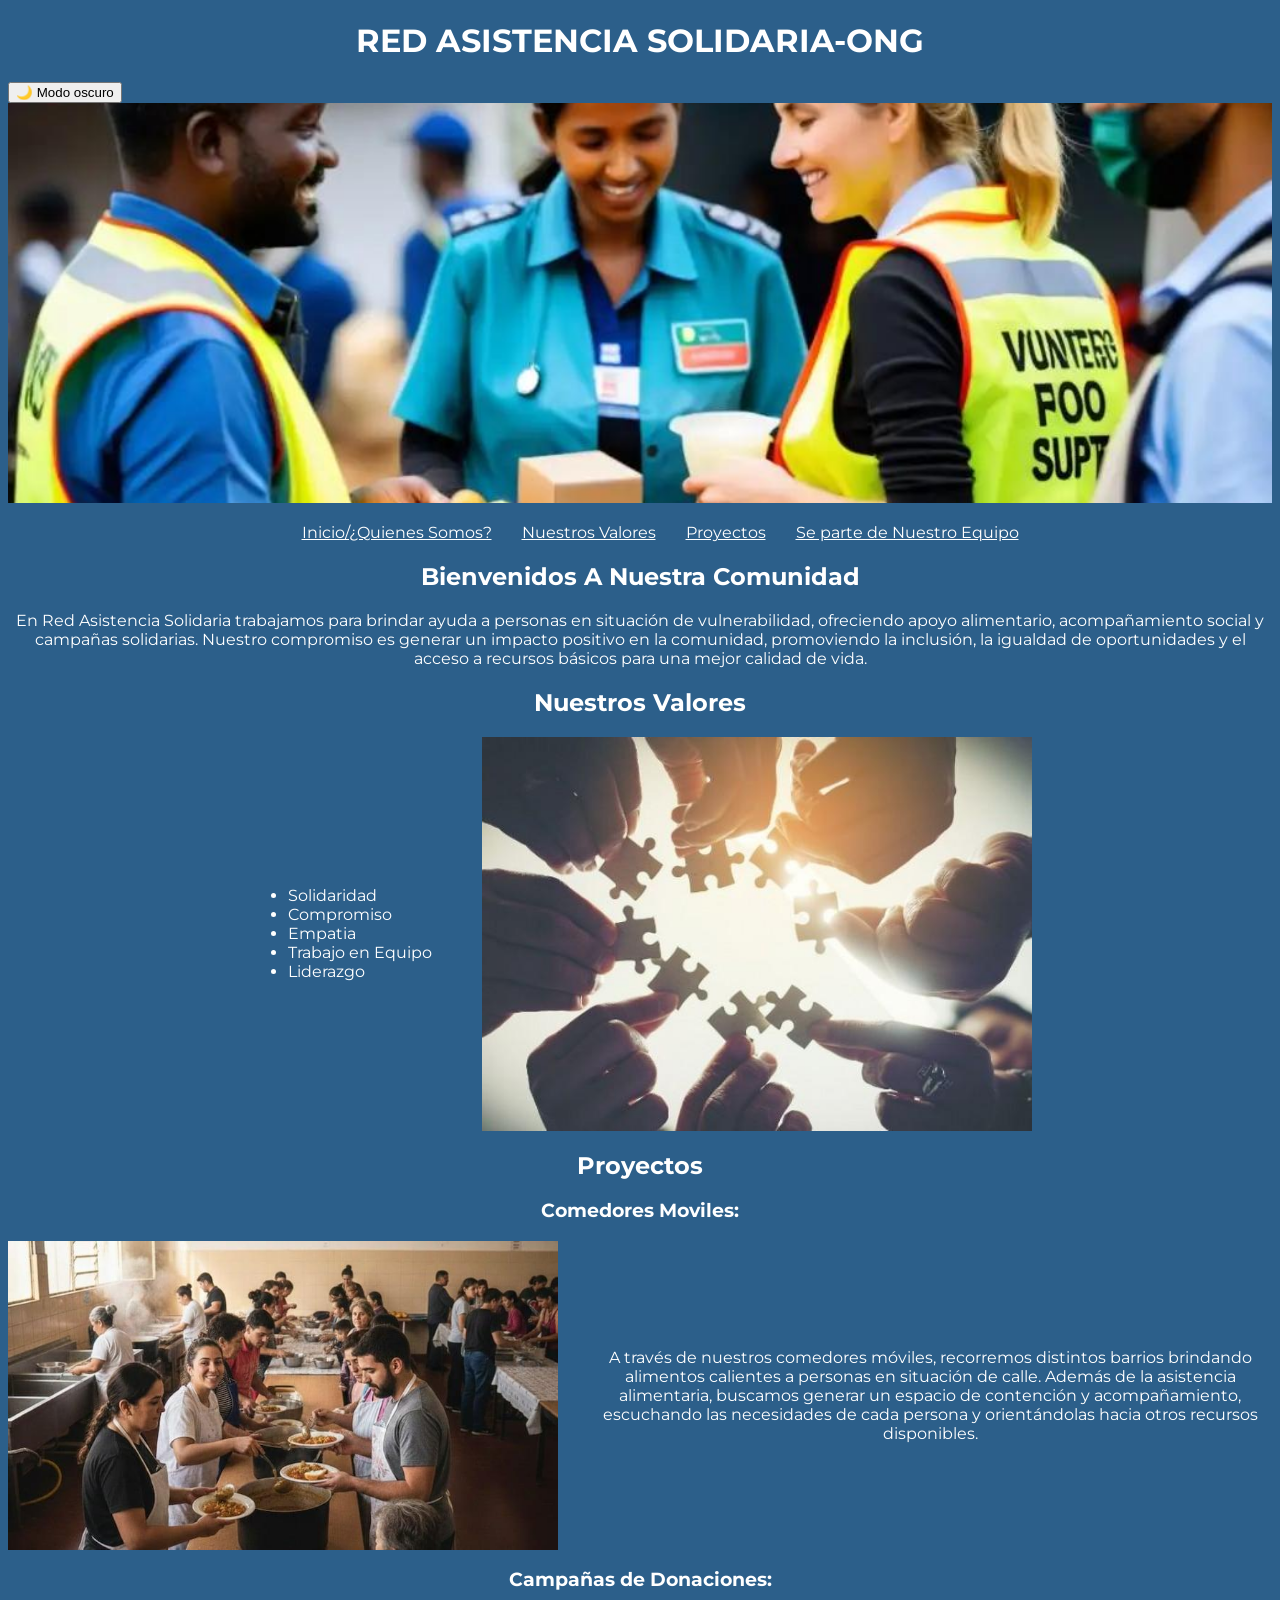
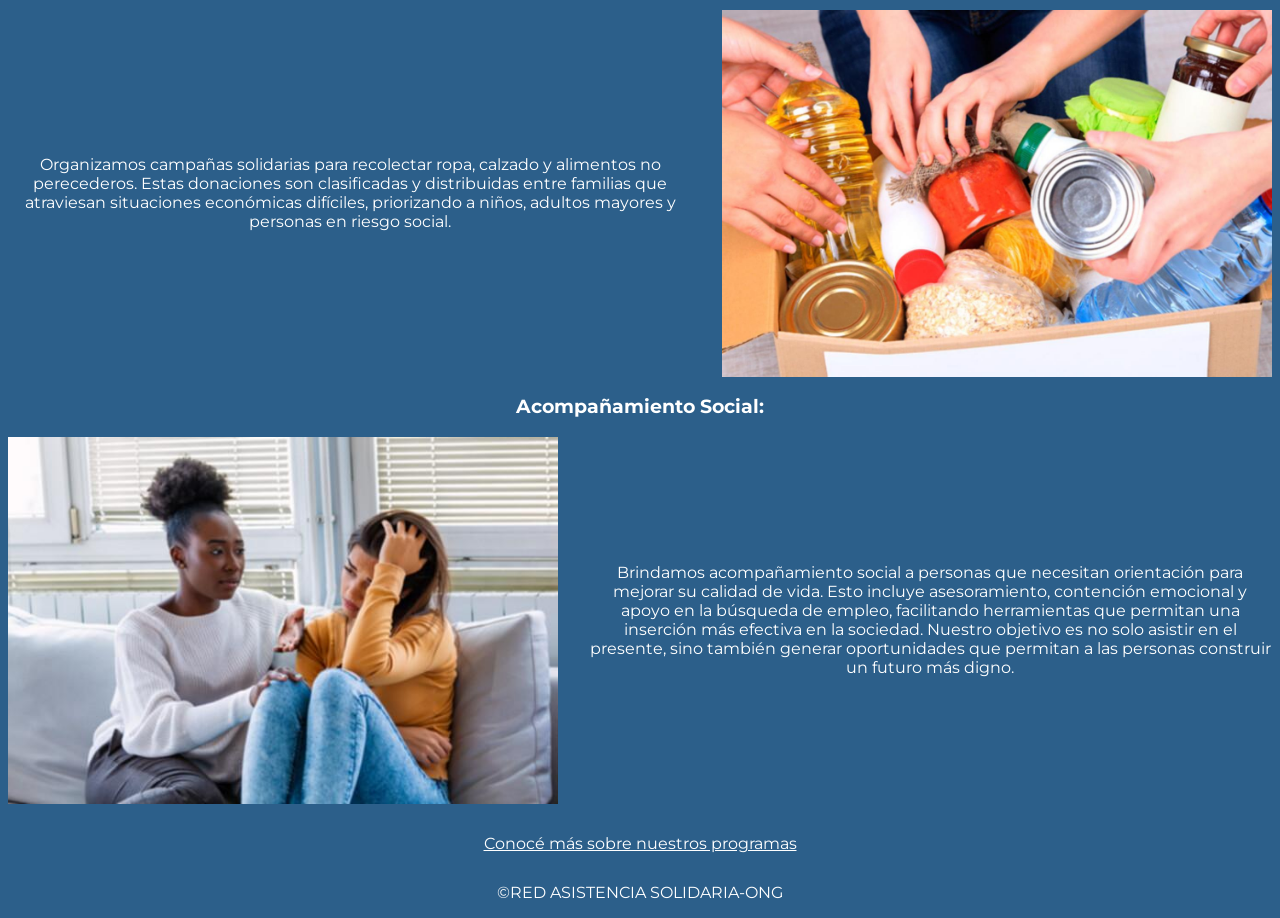
==== commit 91895553: "cambios en js" ====
--- a/.html/index.html
+++ b/.html/index.html
@@ -14,6 +14,7 @@
 <body>
     <header>
     <h1>RED ASISTENCIA SOLIDARIA-ONG</h1>
+    <button id="modoOscuro">🌙 Modo oscuro</button>
         <img class="imagen1" src="../imagenes/personas.jpg" alt="personas ayudando">
         <nav>
             <ul>
--- a/css/styles.css
+++ b/css/styles.css
@@ -26,6 +26,10 @@
 color: white;
 }
 
+nav a:hover{
+    color:#FFD54F;
+}
+
 p{
 color: white;
 text-align: center;
@@ -96,3 +100,123 @@
 a{
 color: white;  
 }
+
+.imagen6{
+width: 100%;
+height: 350px;
+object-fit: cover;   
+}
+
+.bloque-historia{
+display: flex;
+align-items: center;
+gap: 30px;
+}
+
+.imagen7{
+width: 550px; 
+}
+
+.formulario{
+display: flex;
+flex-direction: row-reverse;
+align-items: center;
+gap: 30px;
+}
+
+.imagen8{
+width: 550px;   
+}
+
+.centros-asistencia{
+display: flex;
+justify-content: center;
+align-items: center;
+gap: 50px;
+}
+
+.imagen9{
+width: 550px;      
+}
+
+.imagen10{
+width: 550px; 
+display: block;
+margin: auto;
+}
+
+form{
+display: flex;
+flex-direction: column;
+align-items: center;
+}
+
+.nombre-apellido{
+display: flex;
+justify-content: center;
+gap: 15px;
+}
+
+.genero{
+display: flex;
+justify-content: center;
+gap: 20px;   
+}
+
+.boton-enviar{
+margin-top: 30px;
+background-color:#2ecc71;
+color:white;
+padding:12px 25px;
+border-radius:8px;
+}
+
+/*modo oscuro*/
+
+.dark {
+    background-color: #222;
+    color: white;
+}
+
+.dark header {
+    background-color: #111;
+}
+
+.dark nav {
+    background-color: #333;
+}
+
+.dark a {
+    color: white;
+}
+
+.dark section {
+    background-color: #2b2b2b;
+}
+
+/*adaptacion de celulares - Responsive*/
+
+@media (max-width: 768px) {
+
+    nav ul {
+        flex-direction: column;
+        text-align: center;
+    }
+
+    .formulario {
+        flex-direction: column;
+    }
+
+    img {
+        max-width: 100%;
+        height: auto;
+    }
+
+    body {
+        padding: 10px;
+    }
+}
+
+
+
+
